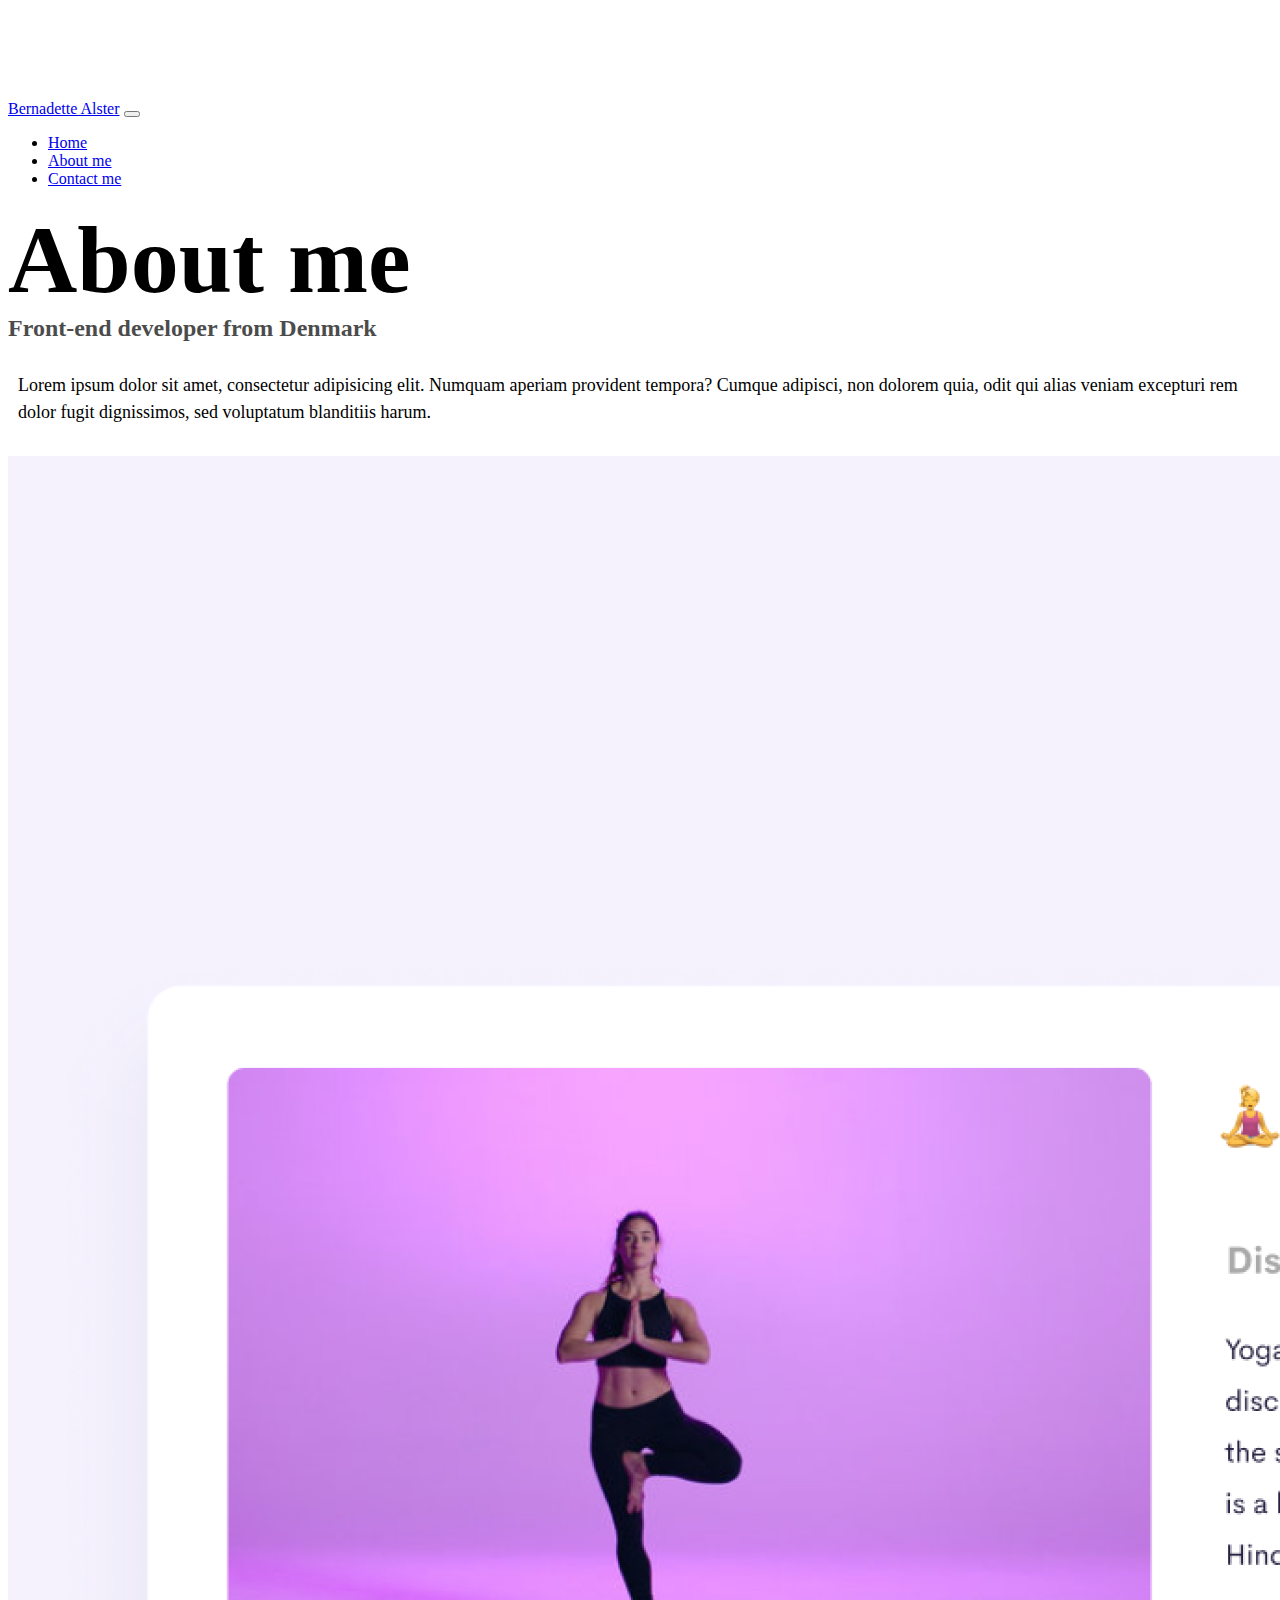
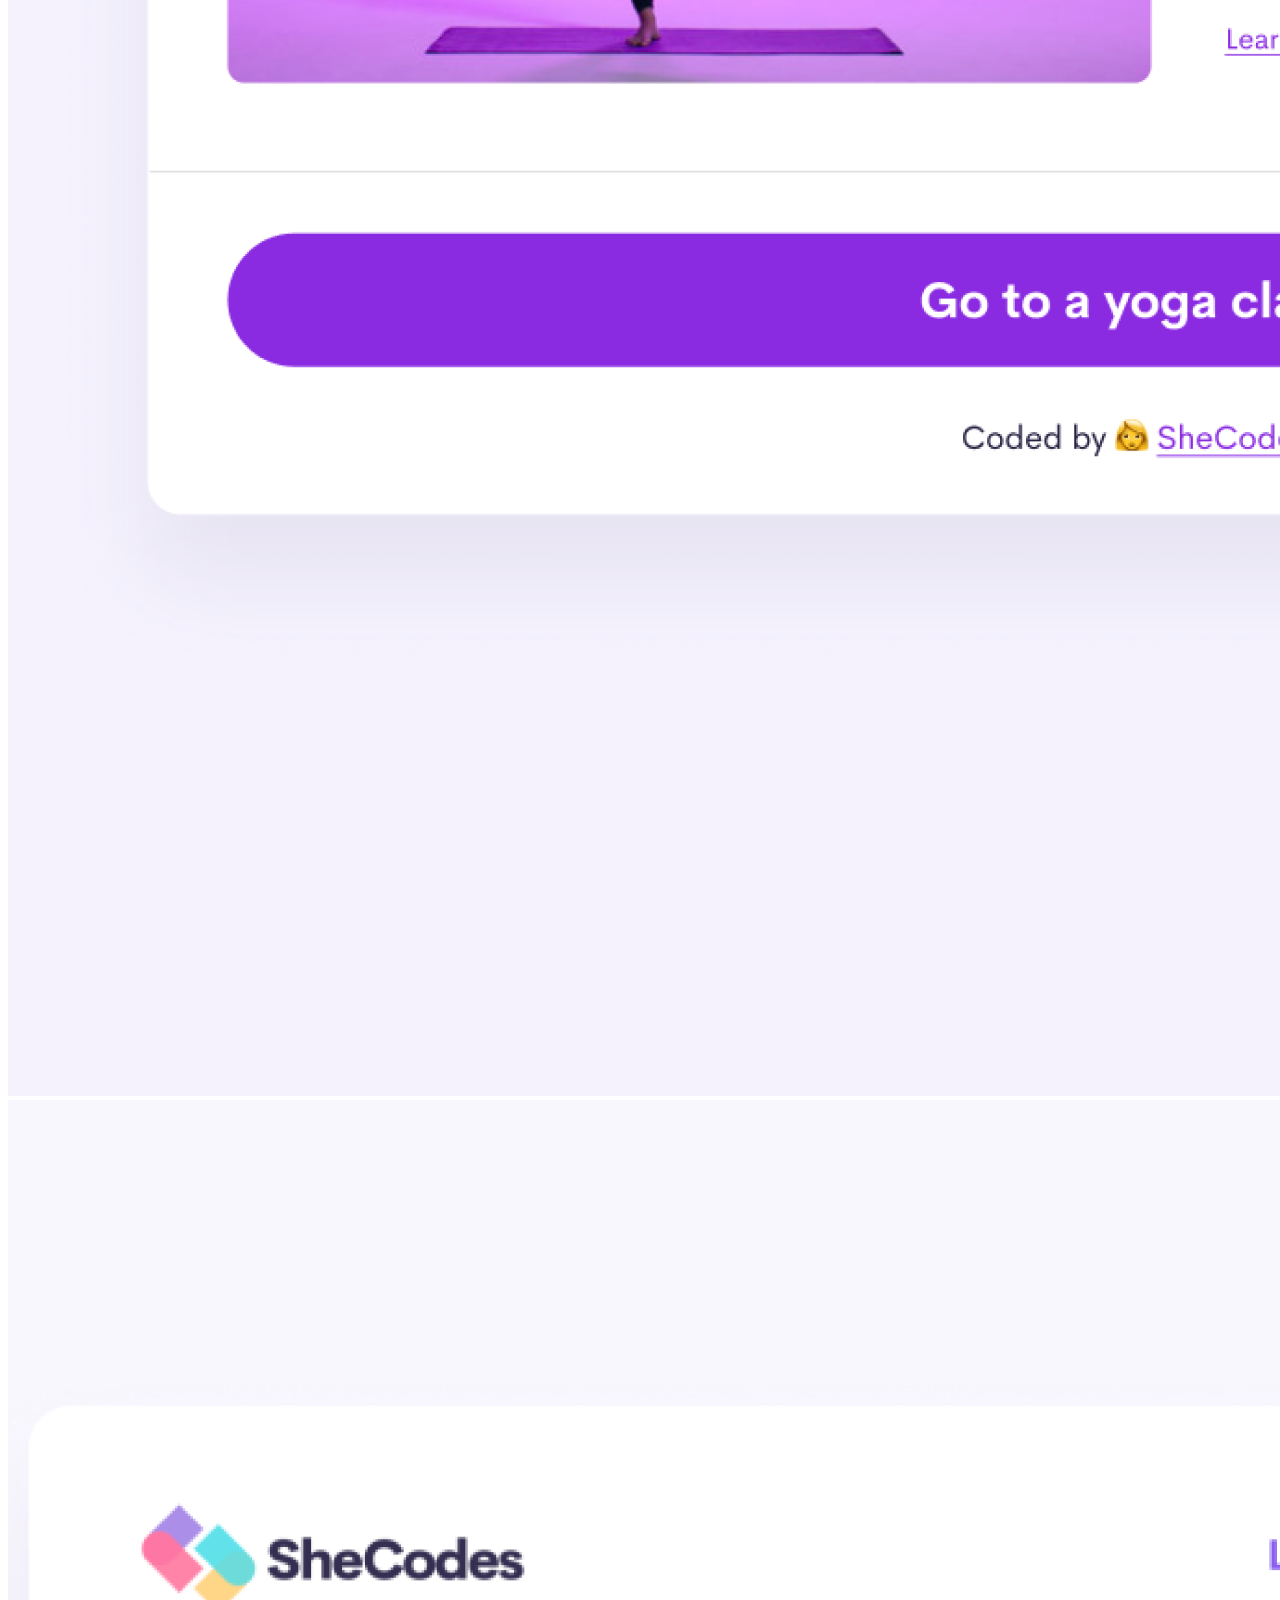
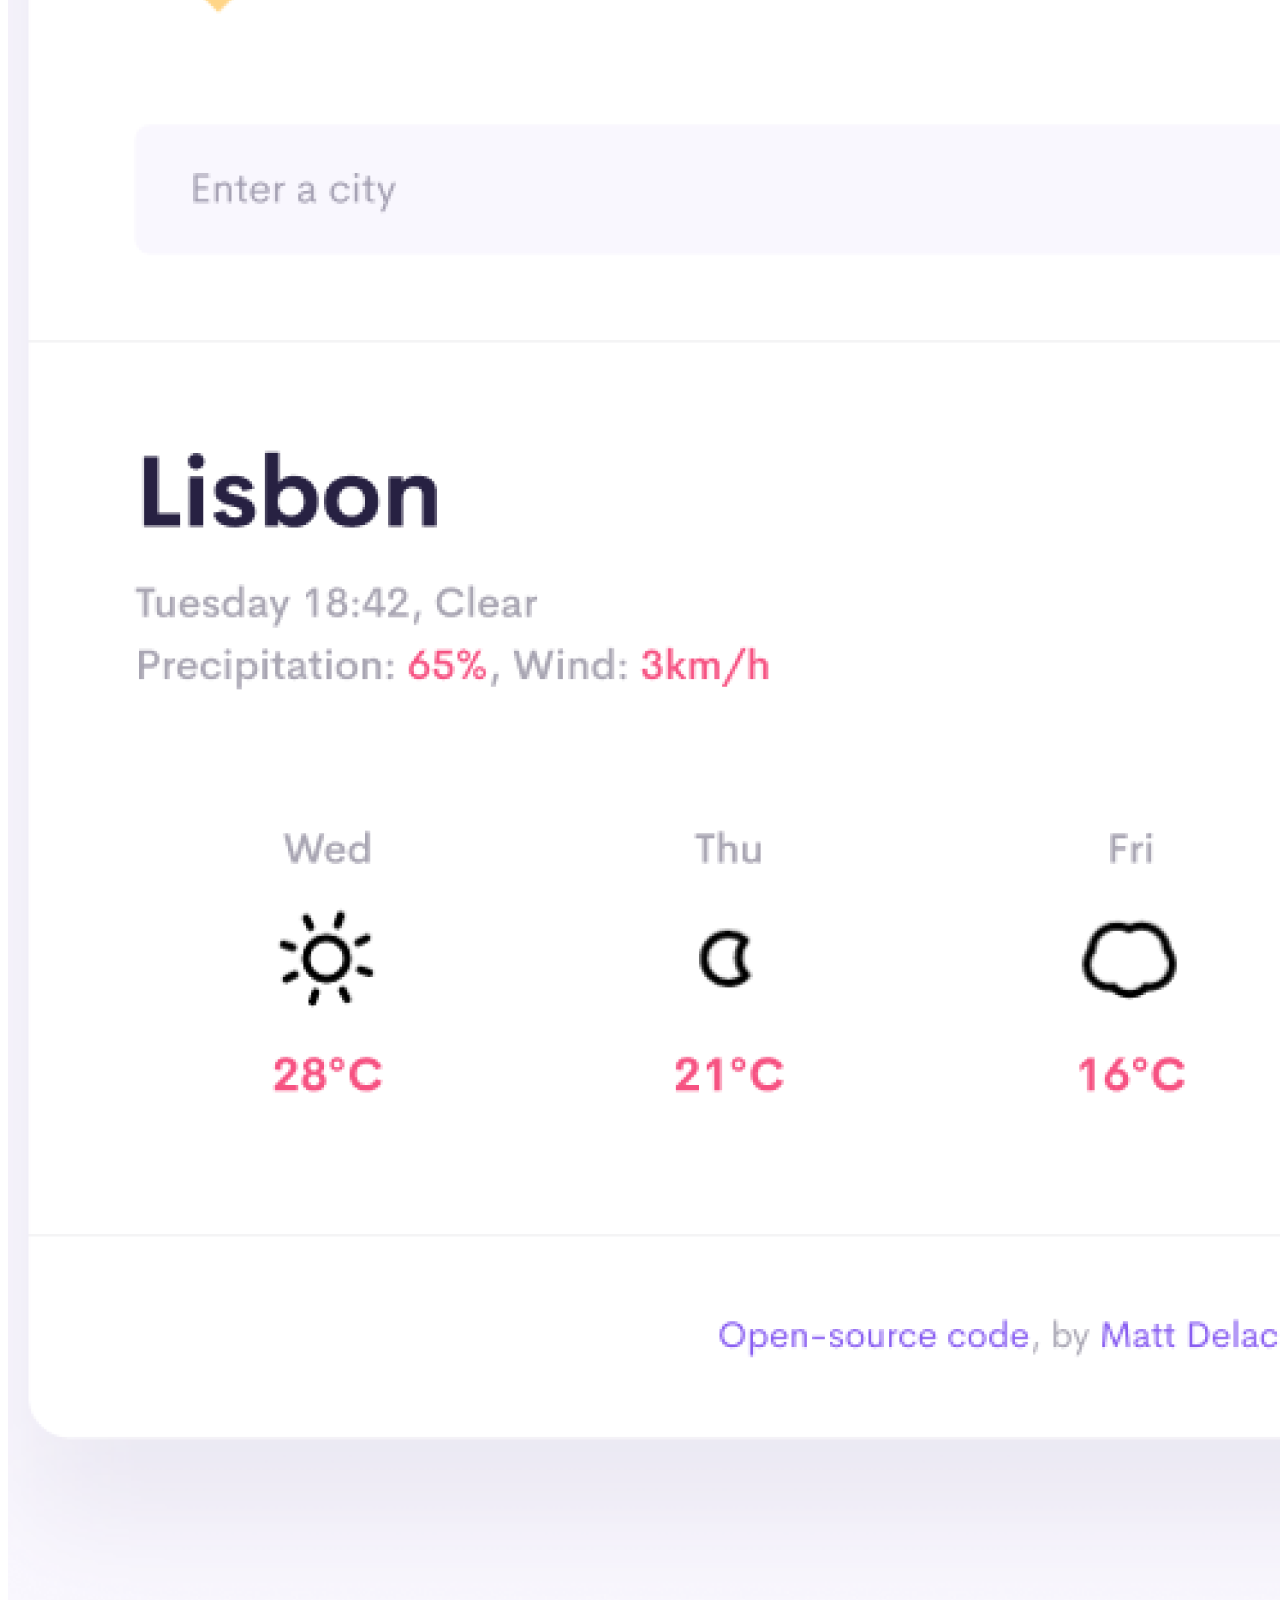
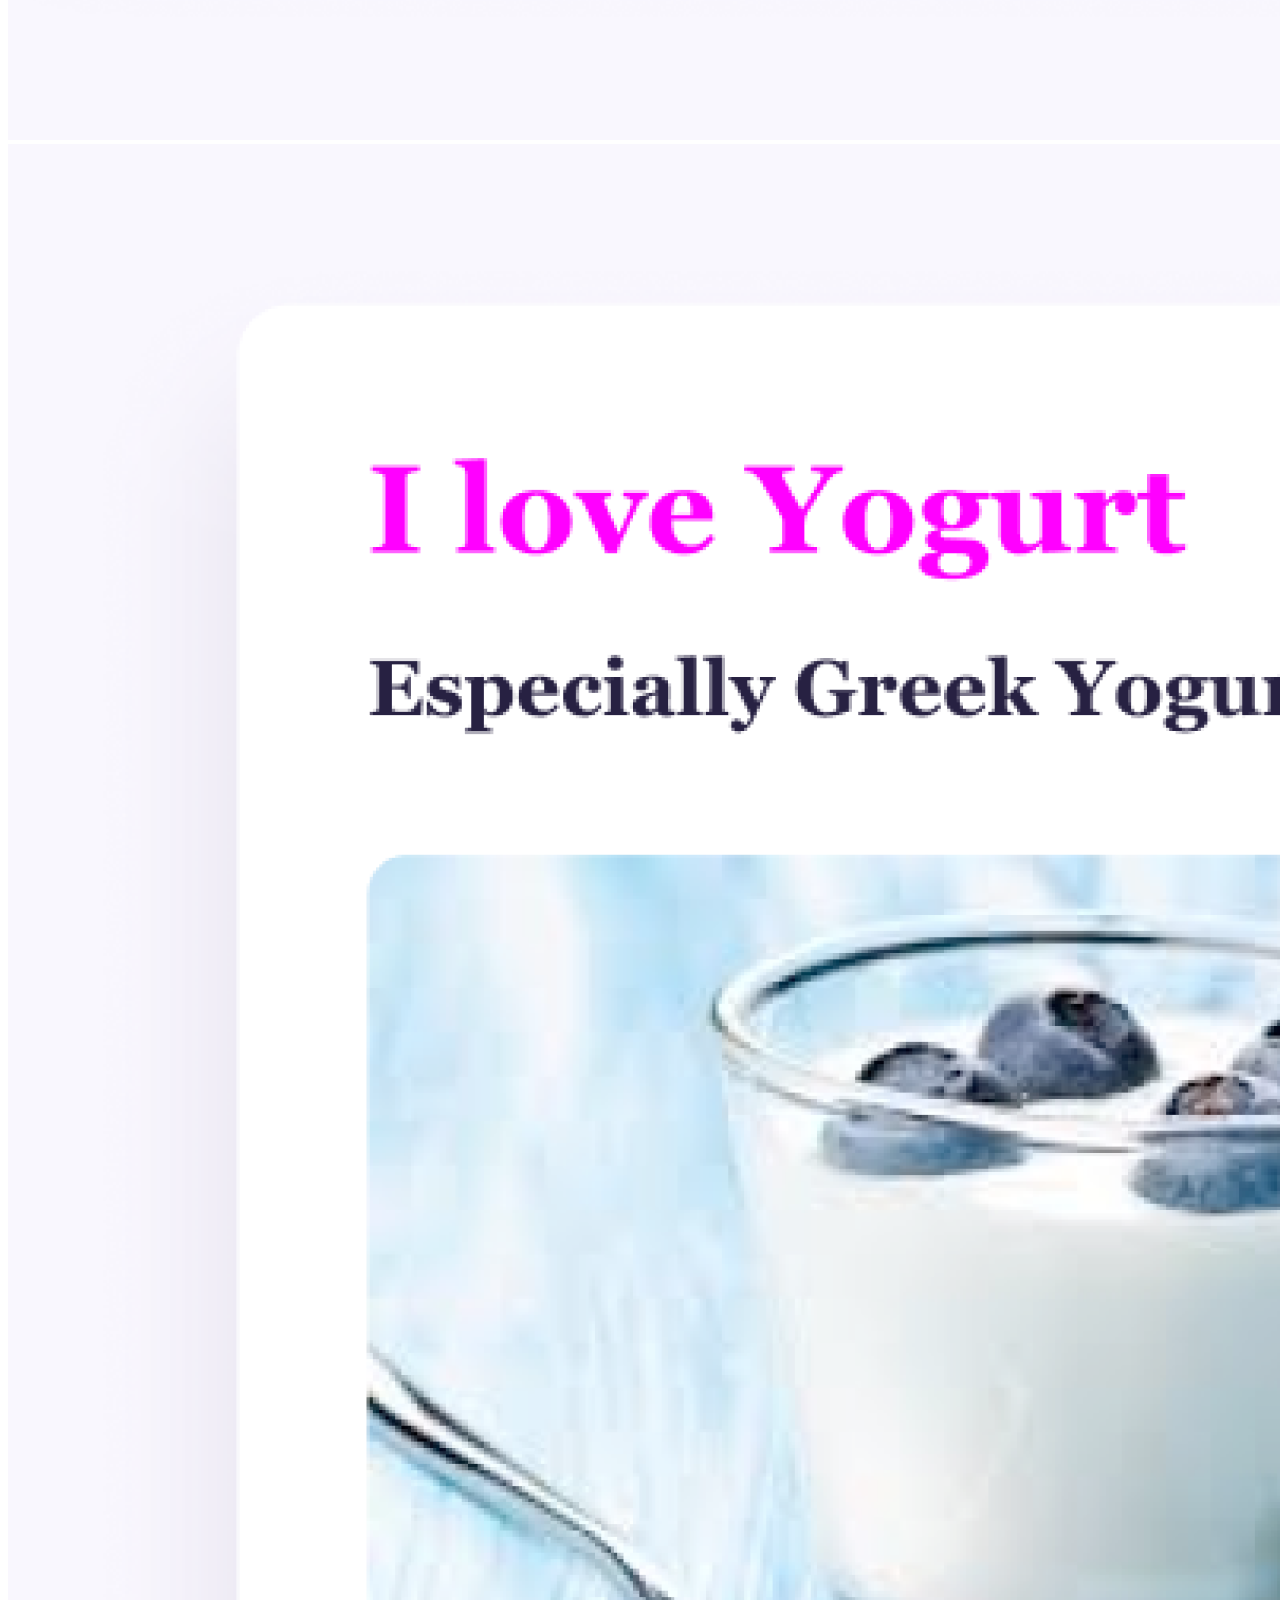
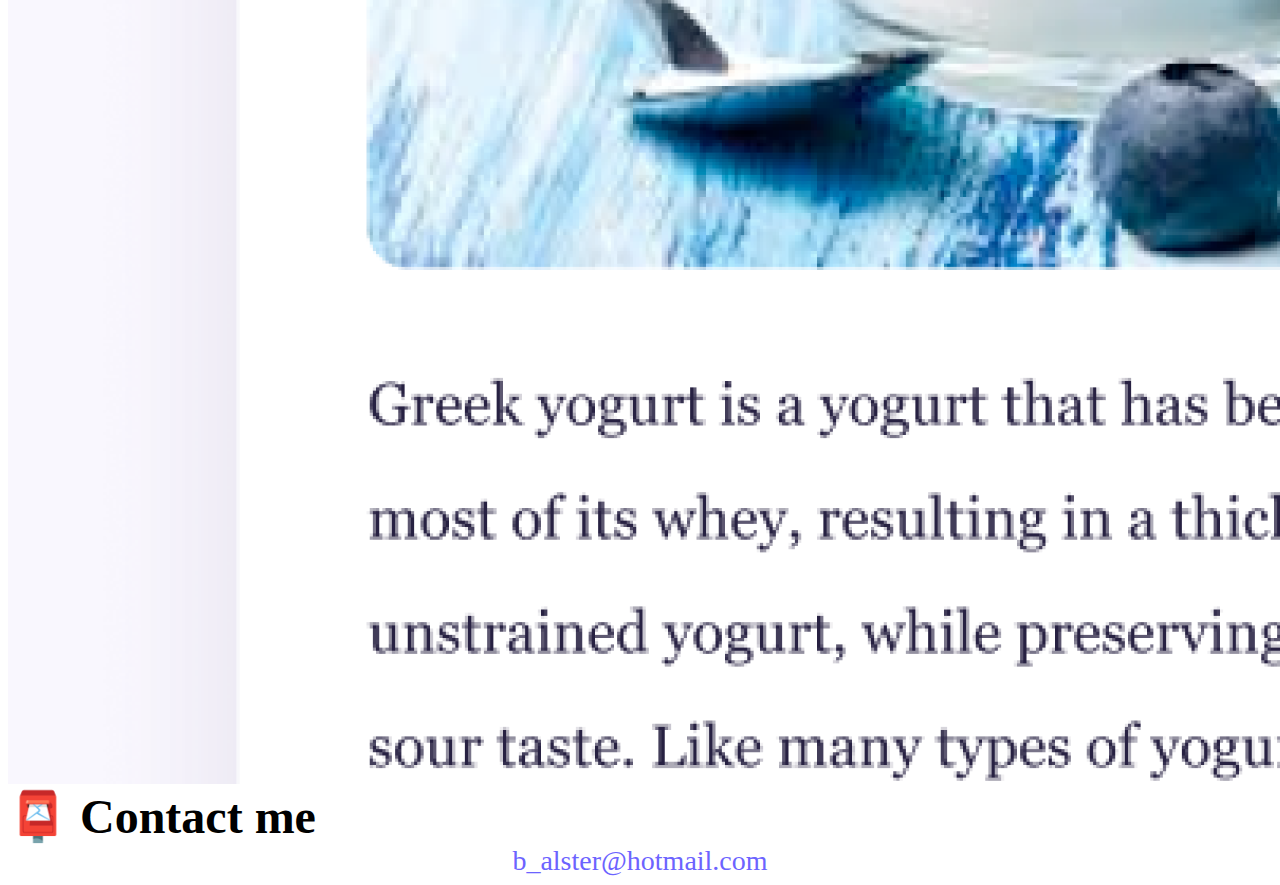
==== about.html @ 5fd1aae5 "All pages added" ====
<!DOCTYPE html>
<html lang="en">
  <head>
    <meta charset="UTF-8" />
    <meta http-equiv="X-UA-Compatible" content="IE=edge" />
    <meta name="viewport" content="width=device-width, initial-scale=1.0" />
    <link
      href="https://cdn.jsdelivr.net/npm/bootstrap@5.0.0-beta2/dist/css/bootstrap.min.css"
      rel="stylesheet"
      integrity="sha384-BmbxuPwQa2lc/FVzBcNJ7UAyJxM6wuqIj61tLrc4wSX0szH/Ev+nYRRuWlolflfl"
      crossorigin="anonymous"
    />
    <script
      src="https://cdn.jsdelivr.net/npm/bootstrap@5.0.0-beta2/dist/js/bootstrap.bundle.min.js"
      integrity="sha384-b5kHyXgcpbZJO/tY9Ul7kGkf1S0CWuKcCD38l8YkeH8z8QjE0GmW1gYU5S9FOnJ0"
      crossorigin="anonymous"
    ></script>
    <link rel="stylesheet" href="style.css" />
    <title>About Bernadette Alster</title>
  </head>
  <body>
    <nav class="navbar navbar-expand-lg navbar-light bg-light fixed-top">
      <div class="container">
        <a class="navbar-brand" href="index.html">Bernadette Alster</a>
        <button
          class="navbar-toggler"
          type="button"
          data-bs-toggle="collapse"
          data-bs-target="#navbarNav"
          aria-controls="navbarNav"
          aria-expanded="false"
          aria-label="Toggle navigation"
        >
          <span class="navbar-toggler-icon"></span>
        </button>
        <div class="collapse navbar-collapse" id="navbarNav">
          <ul class="navbar-nav">
            <li class="nav-item">
              <a class="nav-link" aria-current="page" href="index.html">Home</a>
            </li>
            <li class="nav-item">
              <a class="nav-link active" href="about.html">About me</a>
            </li>
            <li class="nav-item">
              <a class="nav-link" href="about.html#contact">Contact me</a>
            </li>
          </ul>
        </div>
      </div>
    </nav>
    <h1 class="text-center">About me</h1>
    <h3 class="text-center">Front-end developer from Denmark</h3>
    <div class="about-paragraphs text-center">
      <p>
        Lorem ipsum dolor sit amet, consectetur adipisicing elit. Numquam
        aperiam provident tempora? Cumque adipisci, non dolorem quia, odit qui
        alias veniam excepturi rem dolor fugit dignissimos, sed voluptatum
        blanditiis harum.
      </p>
    </div>
    <div class="container">
      <div class="row">
        <div class="col-sm-4">
          <img src="images/yoga.png" class="img-fluid p-2 shadow rounded" />
        </div>
        <div class="col-sm-4">
          <img src="images/weather.png" class="img-fluid p-2 shadow rounded" />
        </div>
        <div class="col-sm-4">
          <img src="images/yogurt.png" class="img-fluid p-2 shadow rounded" />
        </div>
      </div>
    </div>
    <div id="contact" class="mt-5">
      <h2 class="text-center">📮 Contact me</h2>
      <a href="mailto:b_alster@hotmail.com" class="email-link">
        b_alster@hotmail.com
      </a>
    </div>
  </body>
</html>
---- style.css ----
:root {
  --primary-color: #6c63ff;
  --secondary-color: #f5f2fe;
  --box-shadow: 0 5px 10px rgba(0, 0, 0, 0.3);
}

body {
  margin-top: 100px;
}

h1,
h2,
h3 {
  margin: 0;
}

h1 {
  font-size: 96px;
}

h2 {
  font-size: 48px;
}

h3 {
  font-size: 24px;
  opacity: 0.7;
}

p {
  font-size: 18px;
  line-height: 1.5;
}

.navigation-links {
  display: flex;
  margin-top: 40px;
  justify-content: center;
}

.navigation-links a {
  margin: 20px;
}

.primary-link {
  border-radius: 4px;
  padding: 20px 15px;
  text-decoration: none;
  text-transform: capitalize;
  background: var(--primary-color);
  box-shadow: var(--box-shadow);
  color: white;
}

.secondary-link {
  border-radius: 4px;
  padding: 20px 15px;
  text-decoration: none;
  text-transform: capitalize;
  color: var(--primary-color);
  border: 1px solid var(--primary-color);
}

.homepage-link {
  color: var(--primary-color);
  text-align: center;
  display: block;
}

.about-paragraphs {
  margin: 30px 0;
}

.about-paragraphs p {
  margin: 10px;
}

.email-link {
  display: flex;
  justify-content: center;
  color: var(--primary-color);
  font-size: 28px;
  text-decoration: none;
}

.email-link:hover {
  text-decoration: underline;
}
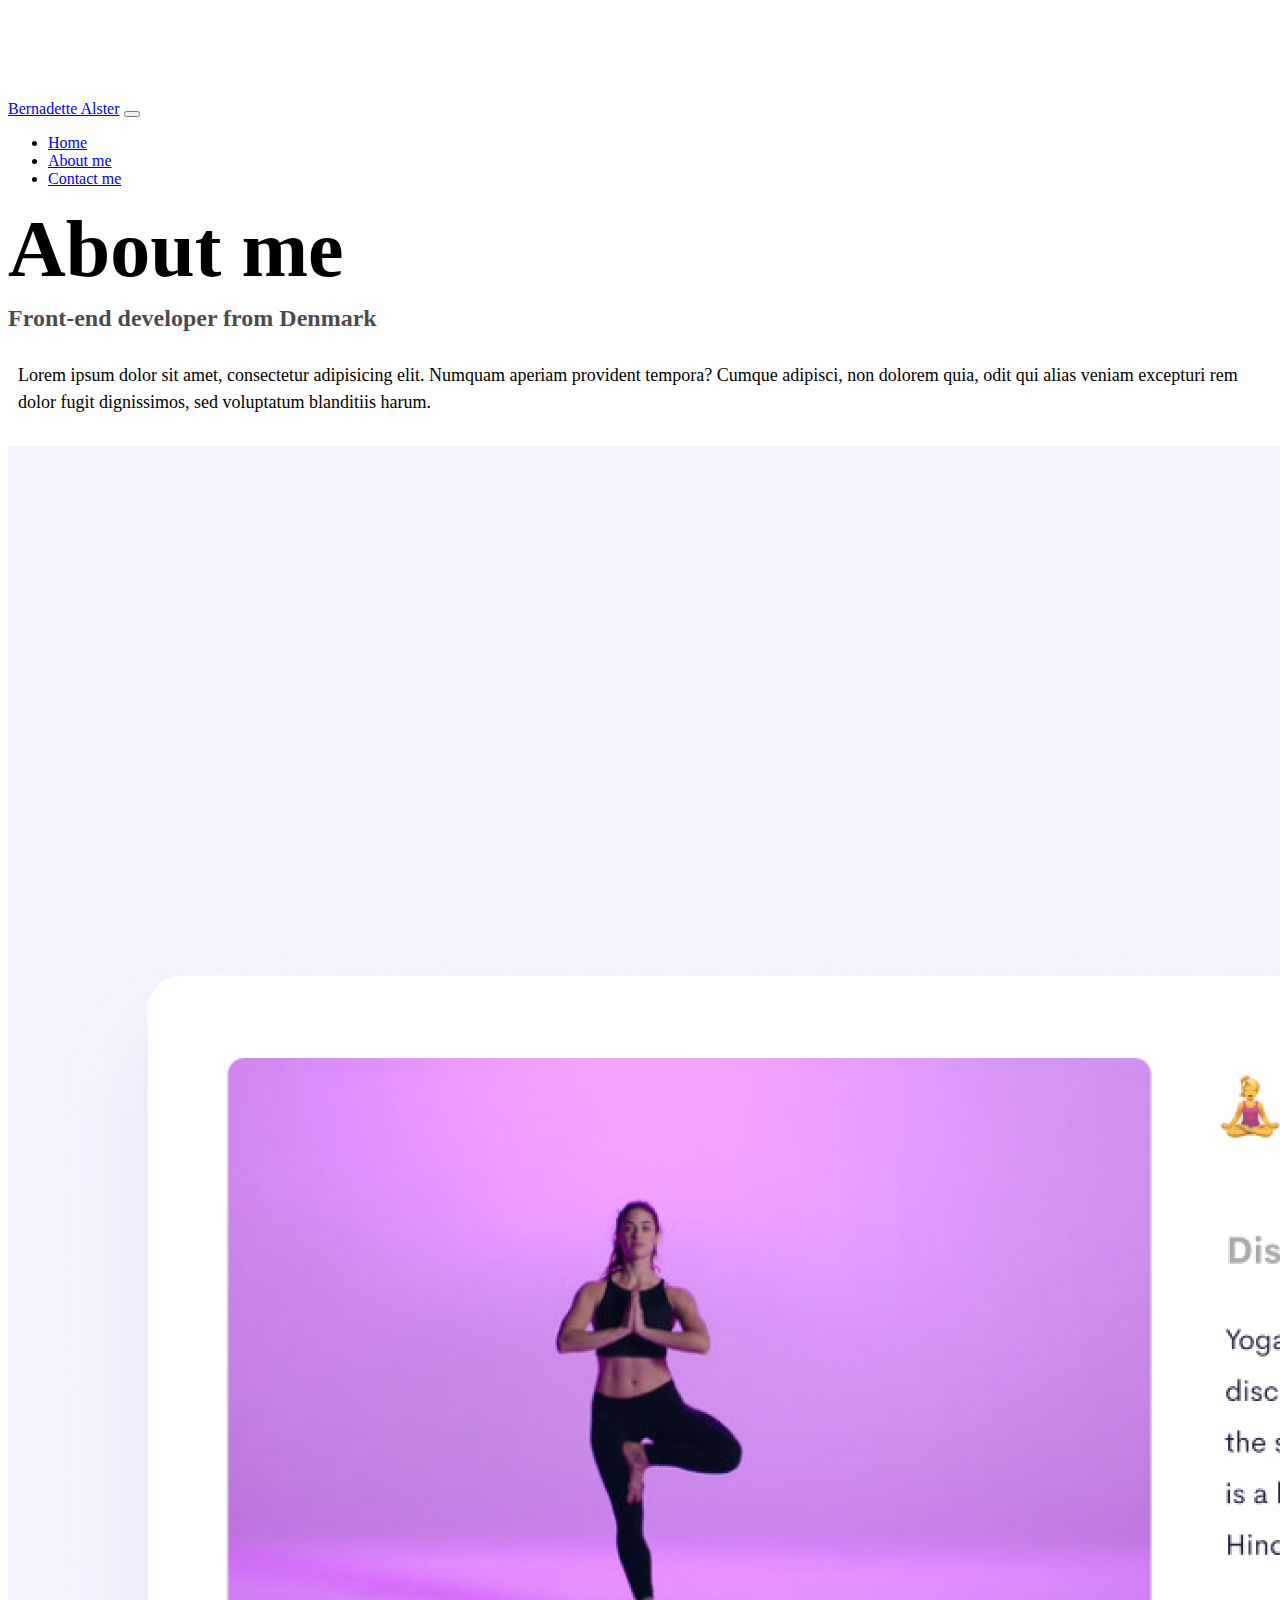
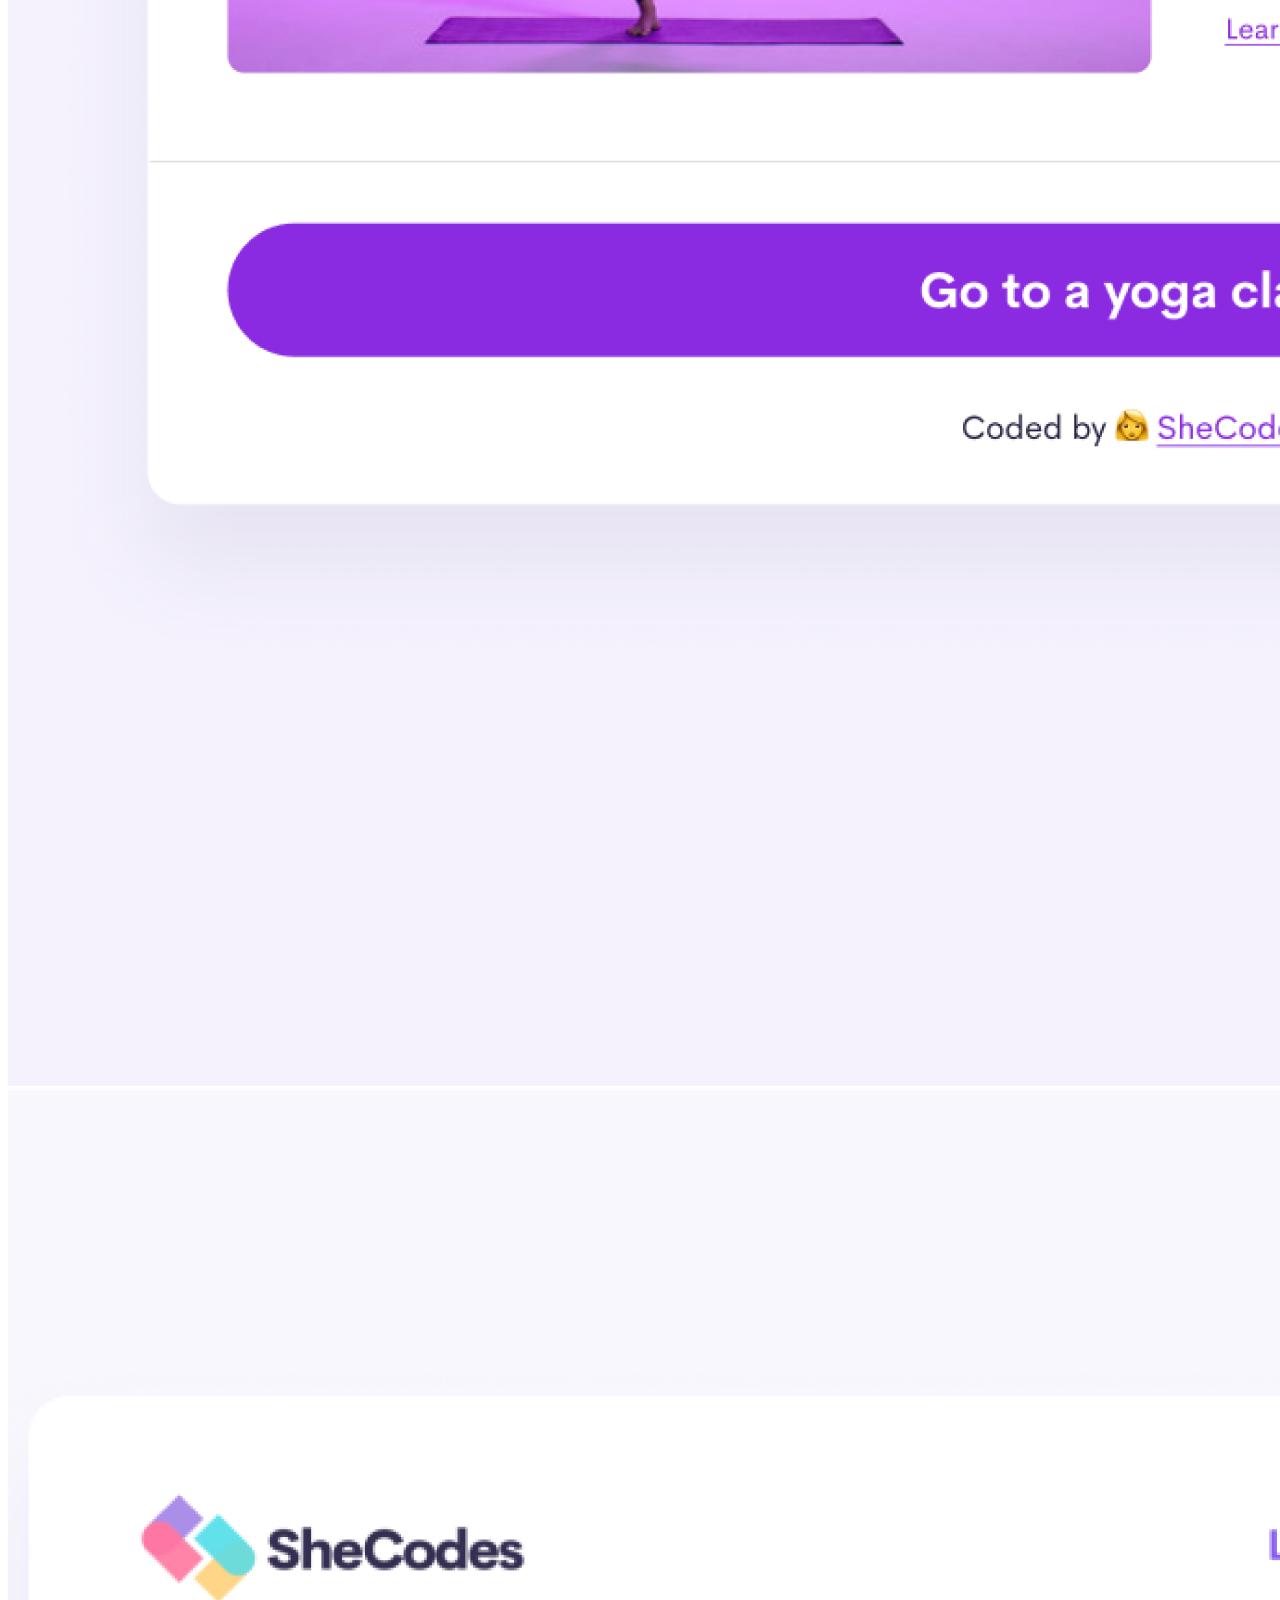
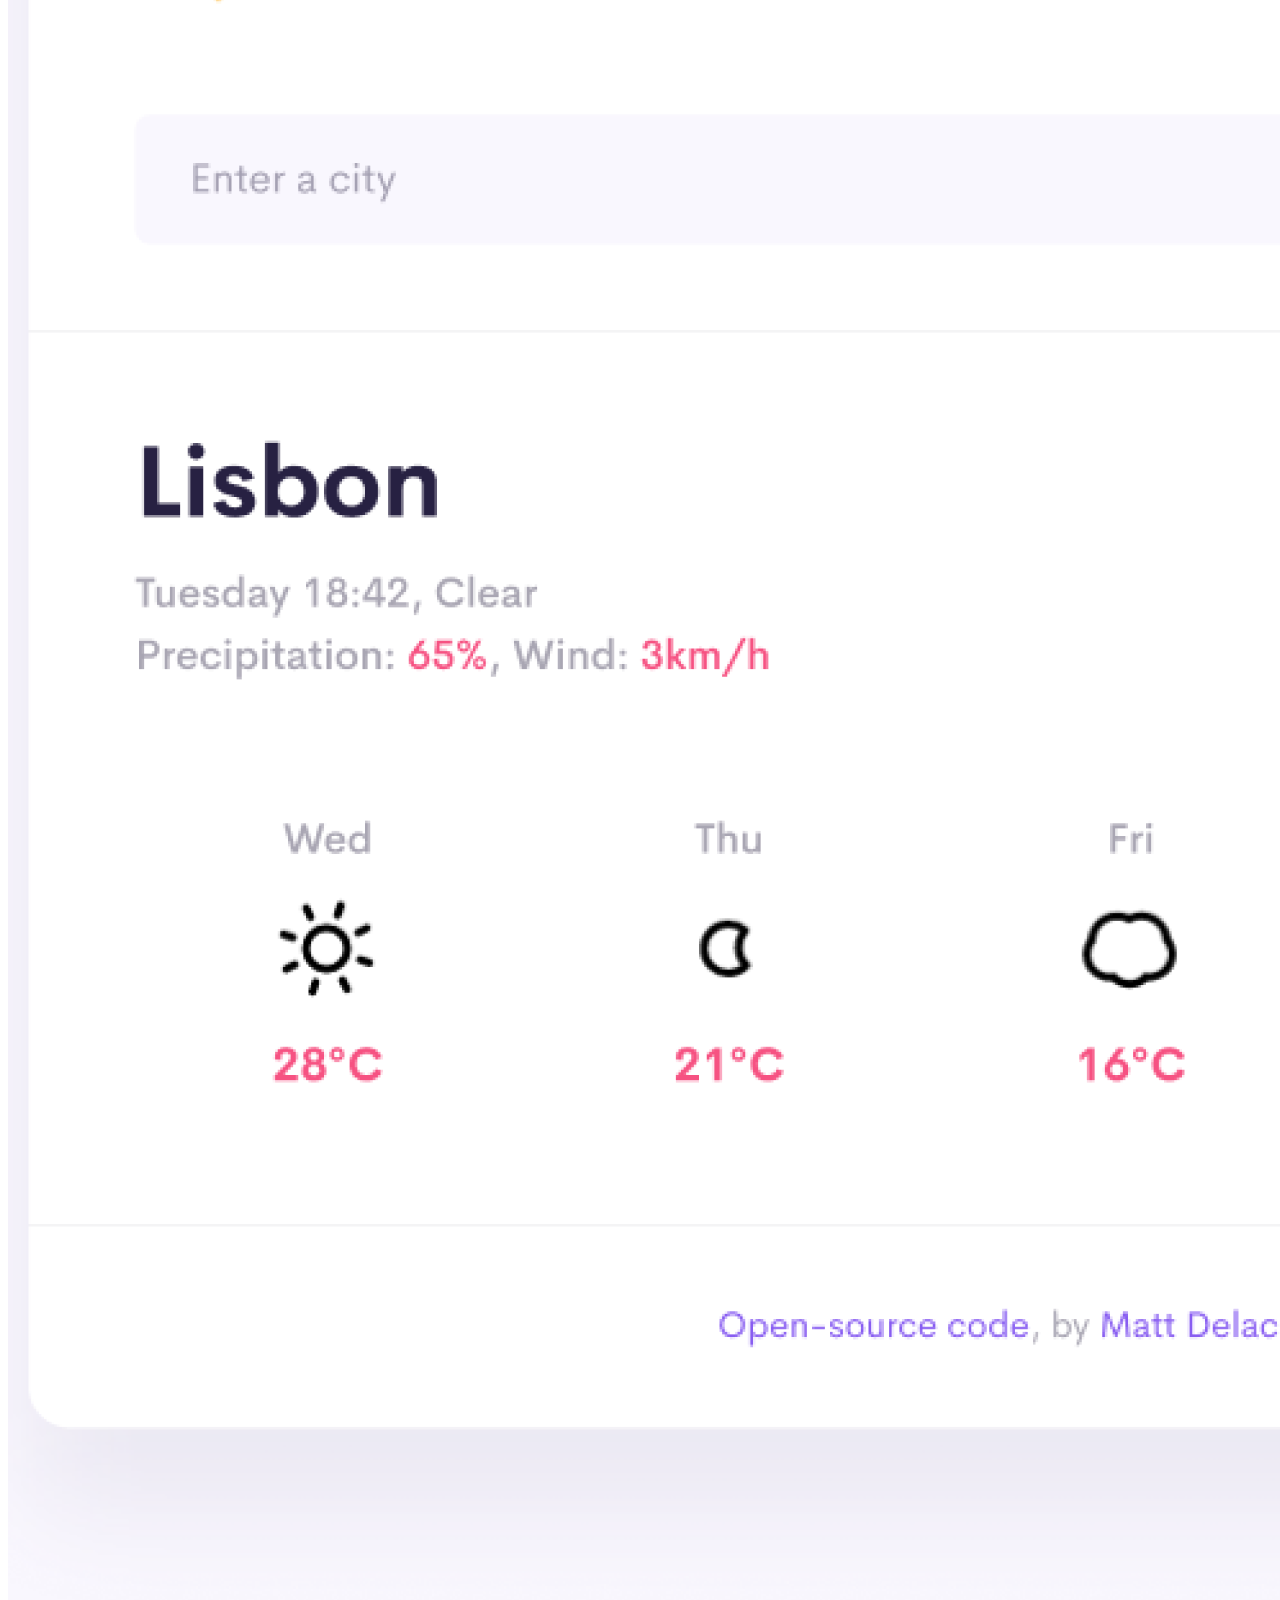
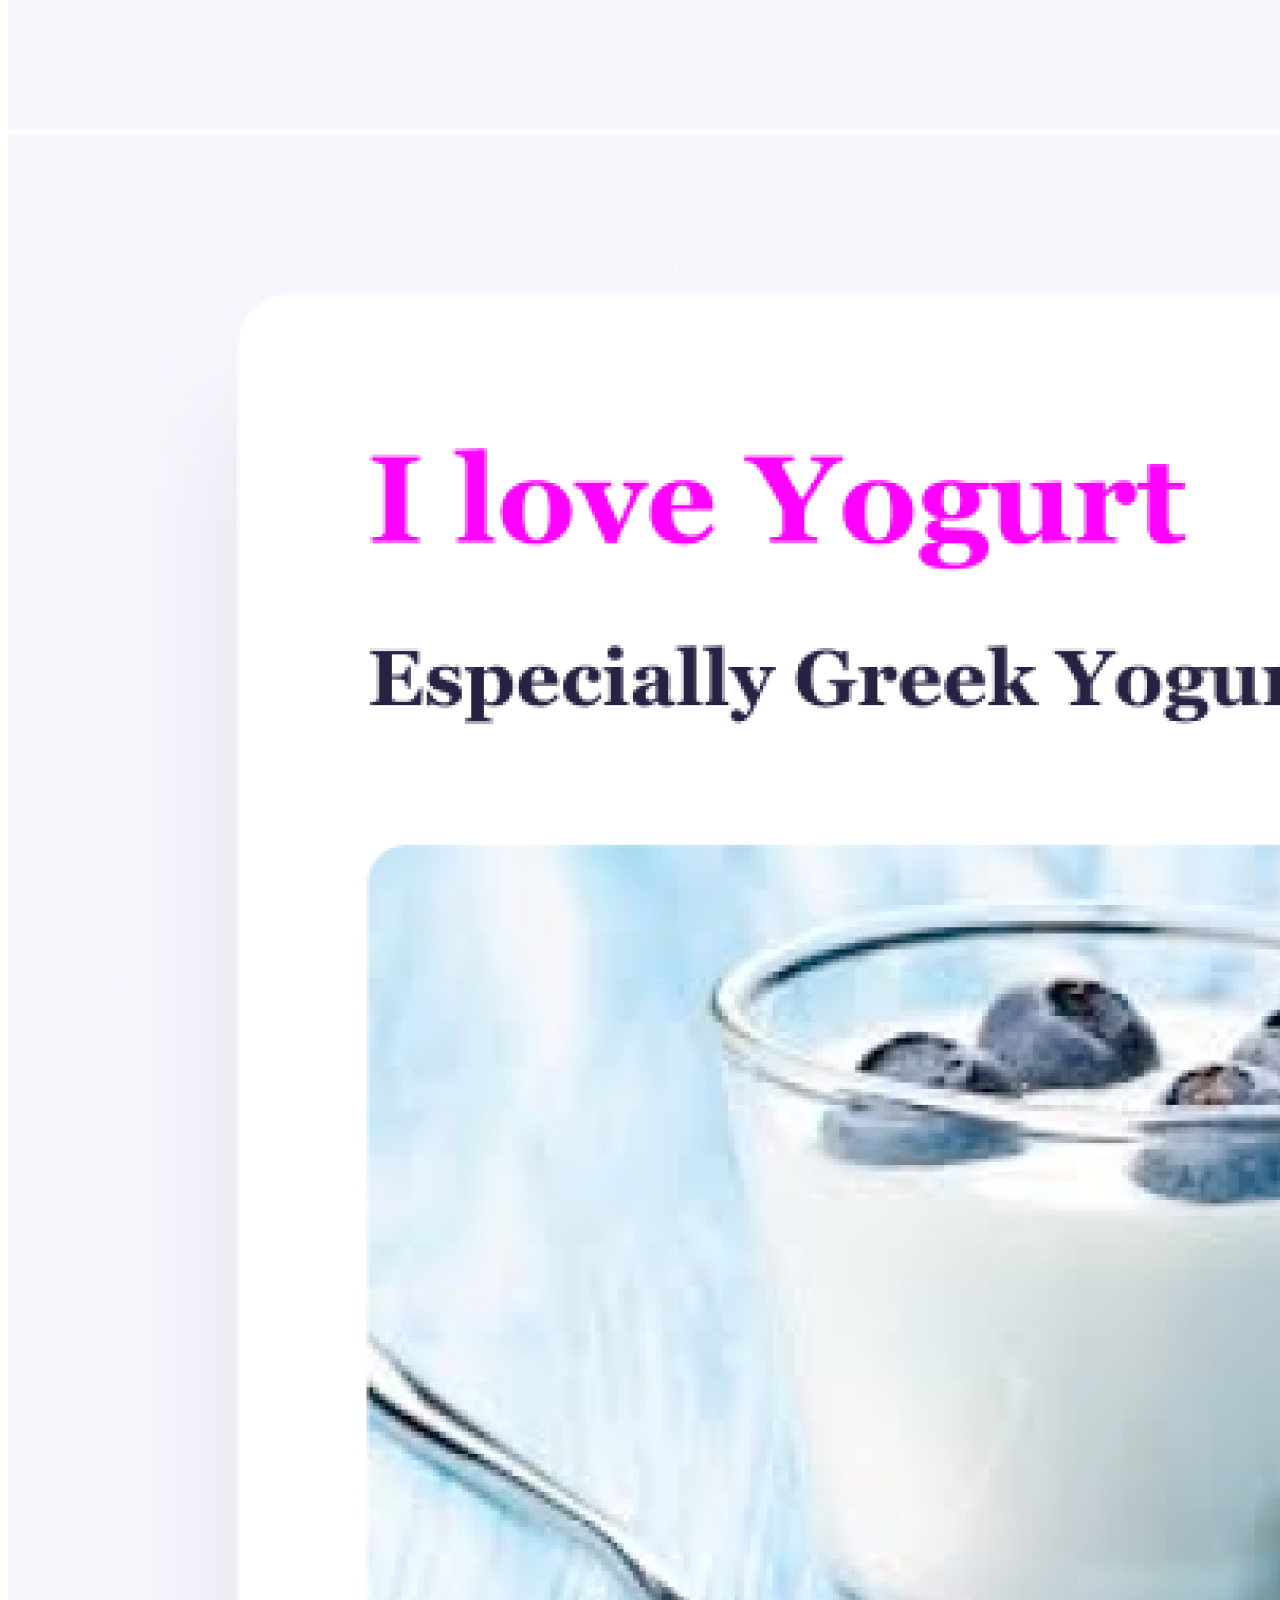
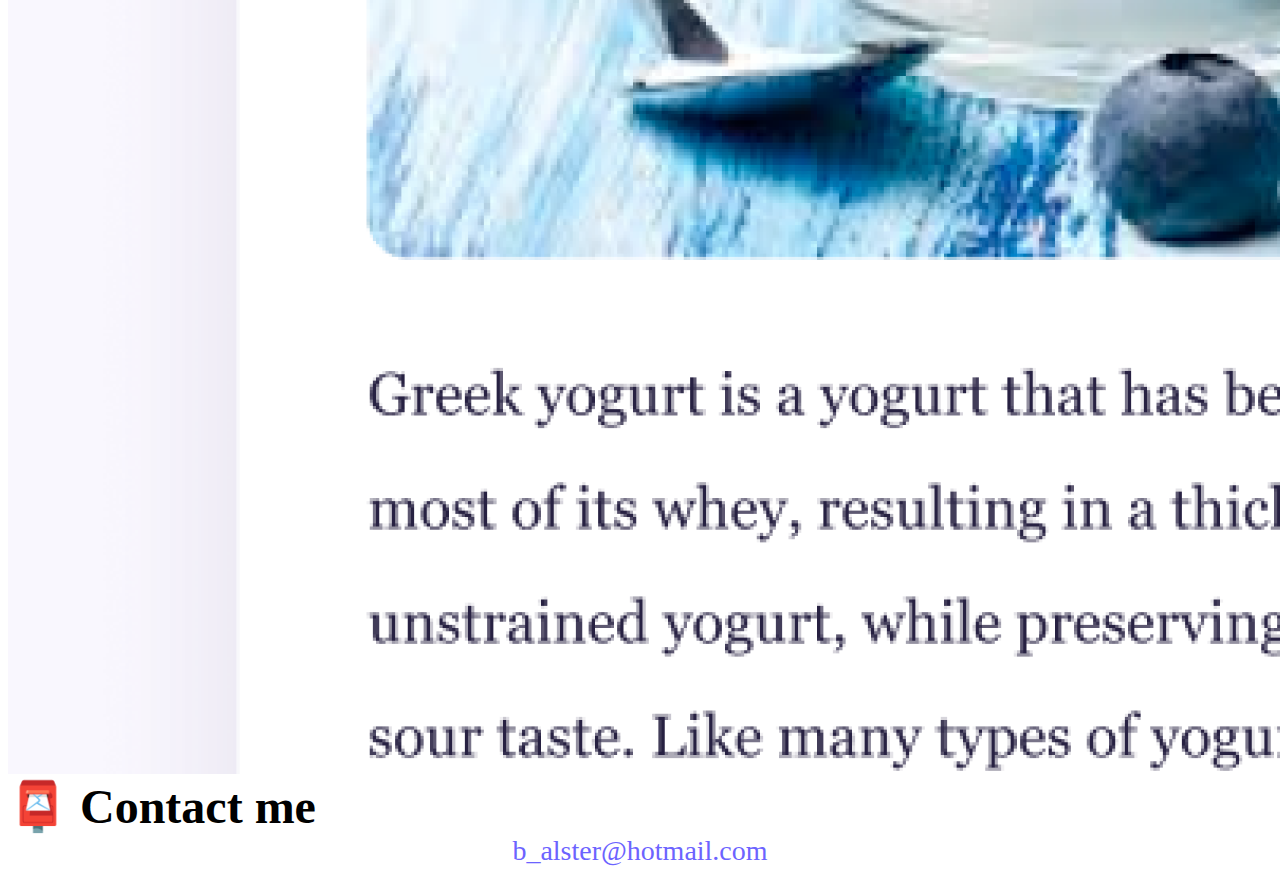
==== commit 02ae6fa5: "Added spacing in about section" ====
--- a/about.html
+++ b/about.html
@@ -61,19 +61,35 @@
     <div class="container">
       <div class="row">
         <div class="col-sm-4">
-          <img src="images/yoga.png" class="img-fluid p-2 shadow rounded" />
+          <img
+            src="images/yoga.png"
+            class="img-fluid p-2 mb-4 shadow rounded"
+            alt="Yoga Pose"
+          />
         </div>
         <div class="col-sm-4">
-          <img src="images/weather.png" class="img-fluid p-2 shadow rounded" />
+          <img
+            src="images/weather.png"
+            class="img-fluid p-2 mb-4 shadow rounded"
+            alt="Weather Overview"
+          />
         </div>
         <div class="col-sm-4">
-          <img src="images/yogurt.png" class="img-fluid p-2 shadow rounded" />
+          <img
+            src="images/yogurt.png"
+            class="img-fluid p-2 mb-4 shadow rounded"
+            alt="Greek Yogurt"
+          />
         </div>
       </div>
     </div>
     <div id="contact" class="mt-5">
       <h2 class="text-center">📮 Contact me</h2>
-      <a href="mailto:b_alster@hotmail.com" class="email-link">
+      <a
+        href="mailto:b_alster@hotmail.com"
+        class="email-link"
+        title="Email adress"
+      >
         b_alster@hotmail.com
       </a>
     </div>
--- a/style.css
+++ b/style.css
@@ -15,7 +15,8 @@
 }
 
 h1 {
-  font-size: 96px;
+  font-size: 80px;
+  margin-bottom: 10px;
 }
 
 h2 {
@@ -52,6 +53,10 @@
   color: white;
 }
 
+.primary-link:hover {
+  color: black;
+}
+
 .secondary-link {
   border-radius: 4px;
   padding: 20px 15px;
@@ -86,3 +91,29 @@
 .email-link:hover {
   text-decoration: underline;
 }
+
+@media (max-width: 600px) {
+  body {
+    text-align: center;
+  }
+
+  h1 {
+    font-size: 50px;
+  }
+
+  h2 {
+    font-size: 30px;
+  }
+
+  p {
+    font-size: 16px;
+  }
+
+  .navigation-links {
+    margin-top: 30px;
+  }
+
+  .front-page-image {
+    display: none;
+  }
+}
